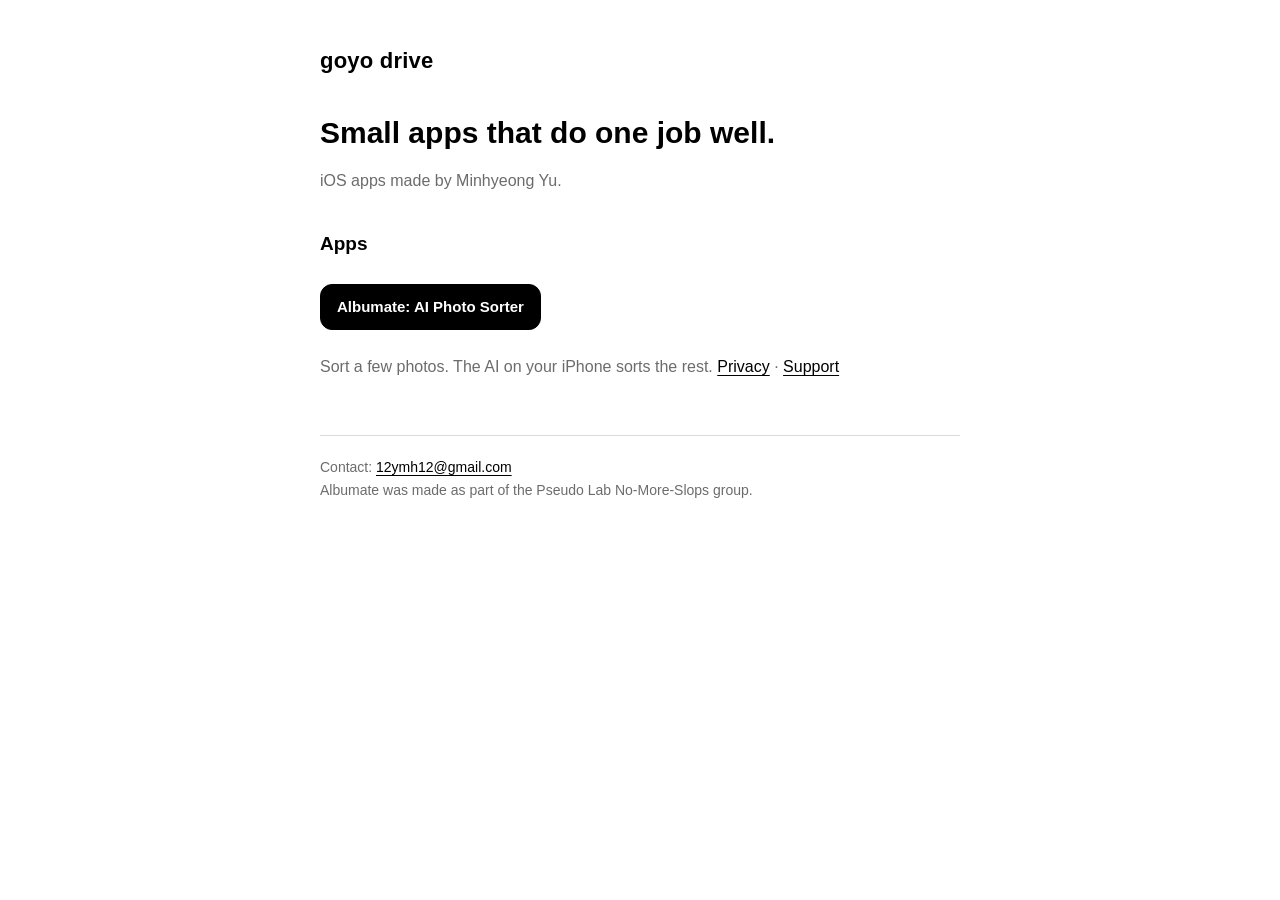
==== index.html @ 3b49fcf7 "Update albumate pages" ====
<!doctype html>
<html lang="en">
<head>
<meta charset="utf-8">
<meta name="viewport" content="width=device-width, initial-scale=1">
<title>goyo drive</title>
<meta name="description" content="Small iOS apps by goyo drive.">
<link rel="stylesheet" href="albumate/style.css">
</head>
<body>
<main>
  <header><span class="wordmark">goyo drive</span></header>
  <h1>Small apps that do one job well.</h1>
  <p class="muted">iOS apps made by Minhyeong Yu.</p>

  <h2>Apps</h2>
  <div class="links">
    <a class="primary" href="albumate/">Albumate: AI Photo Sorter</a>
  </div>
  <p class="muted">Sort a few photos. The AI on your iPhone sorts the rest. <a href="albumate/privacy/">Privacy</a> · <a href="albumate/support/">Support</a></p>

  <footer>
    Contact: <a href="mailto:12ymh12@gmail.com">12ymh12@gmail.com</a><br>
    Albumate was made as part of the Pseudo Lab No-More-Slops group.
  </footer>
</main>
</body>
</html>
---- albumate/style.css ----
/* Albumate 소개·정책 페이지. 앱과 같은 흑백 톤. */
:root {
  --ink: #000;
  --paper: #fff;
  --muted: rgba(0, 0, 0, 0.58);
  --rule: rgba(0, 0, 0, 0.14);
  color-scheme: light dark;
}
@media (prefers-color-scheme: dark) {
  :root { --ink: #fff; --paper: #000; --muted: rgba(255, 255, 255, 0.6); --rule: rgba(255, 255, 255, 0.16); }
}
* { box-sizing: border-box; }
body {
  margin: 0;
  background: var(--paper);
  color: var(--ink);
  font: 16px/1.6 -apple-system, BlinkMacSystemFont, "SF Pro Text", "Apple SD Gothic Neo", "Helvetica Neue", sans-serif;
  -webkit-font-smoothing: antialiased;
}
main { max-width: 680px; margin: 0 auto; padding: 48px 20px 80px; }
header { display: flex; align-items: center; gap: 14px; margin-bottom: 40px; }
header img { width: 56px; height: 56px; border-radius: 13px; }
header a { color: inherit; text-decoration: none; }
.wordmark { font: 600 22px/1.2 -apple-system, "SF Pro Display", sans-serif; font-stretch: expanded; letter-spacing: 0.01em; }
h1 { font-size: 30px; line-height: 1.25; margin: 0 0 8px; font-weight: 600; font-stretch: expanded; }
h2 { font-size: 19px; margin: 36px 0 8px; font-weight: 600; }
h3 { font-size: 16px; margin: 24px 0 4px; font-weight: 600; }
p, li { color: var(--ink); }
.muted, .meta { color: var(--muted); }
.meta { font-size: 14px; }
a { color: var(--ink); text-underline-offset: 3px; }
hr { border: 0; border-top: 1px solid var(--rule); margin: 48px 0; }
ul { padding-left: 20px; }
nav.lang { font-size: 14px; margin-bottom: 28px; }
nav.lang a { margin-right: 14px; }
.links { display: flex; flex-wrap: wrap; gap: 10px; margin: 24px 0; }
.links a {
  border: 1px solid var(--rule); border-radius: 12px; padding: 10px 16px;
  text-decoration: none; font-weight: 600; font-size: 15px;
}
.links a.primary { background: var(--ink); color: var(--paper); border-color: var(--ink); }
footer { margin-top: 56px; padding-top: 20px; border-top: 1px solid var(--rule); font-size: 14px; color: var(--muted); }
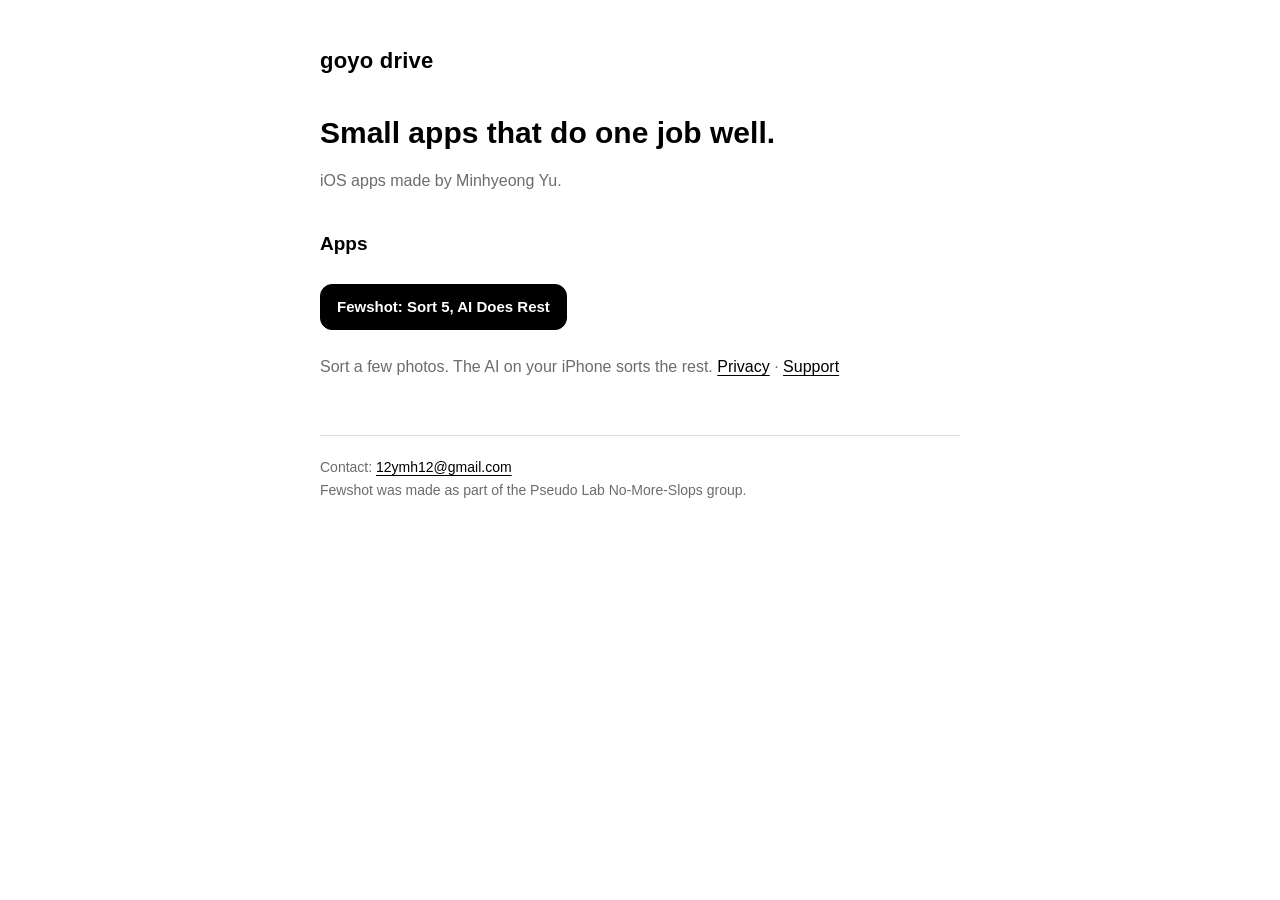
==== commit 7c7c4013: "Update fewshot pages" ====
--- a/index.html
+++ b/index.html
@@ -5,7 +5,7 @@
 <meta name="viewport" content="width=device-width, initial-scale=1">
 <title>goyo drive</title>
 <meta name="description" content="Small iOS apps by goyo drive.">
-<link rel="stylesheet" href="albumate/style.css">
+<link rel="stylesheet" href="fewshot/style.css">
 </head>
 <body>
 <main>
@@ -15,13 +15,13 @@
 
   <h2>Apps</h2>
   <div class="links">
-    <a class="primary" href="albumate/">Albumate: AI Photo Sorter</a>
+    <a class="primary" href="fewshot/">Fewshot: Sort 5, AI Does Rest</a>
   </div>
-  <p class="muted">Sort a few photos. The AI on your iPhone sorts the rest. <a href="albumate/privacy/">Privacy</a> · <a href="albumate/support/">Support</a></p>
+  <p class="muted">Sort a few photos. The AI on your iPhone sorts the rest. <a href="fewshot/privacy/">Privacy</a> · <a href="fewshot/support/">Support</a></p>
 
   <footer>
     Contact: <a href="mailto:12ymh12@gmail.com">12ymh12@gmail.com</a><br>
-    Albumate was made as part of the Pseudo Lab No-More-Slops group.
+    Fewshot was made as part of the Pseudo Lab No-More-Slops group.
   </footer>
 </main>
 </body>
--- a/fewshot/style.css
+++ b/fewshot/style.css
@@ -0,0 +1,42 @@
+/* Fewshot 소개·정책 페이지. 앱과 같은 흑백 톤. */
+:root {
+  --ink: #000;
+  --paper: #fff;
+  --muted: rgba(0, 0, 0, 0.58);
+  --rule: rgba(0, 0, 0, 0.14);
+  color-scheme: light dark;
+}
+@media (prefers-color-scheme: dark) {
+  :root { --ink: #fff; --paper: #000; --muted: rgba(255, 255, 255, 0.6); --rule: rgba(255, 255, 255, 0.16); }
+}
+* { box-sizing: border-box; }
+body {
+  margin: 0;
+  background: var(--paper);
+  color: var(--ink);
+  font: 16px/1.6 -apple-system, BlinkMacSystemFont, "SF Pro Text", "Apple SD Gothic Neo", "Helvetica Neue", sans-serif;
+  -webkit-font-smoothing: antialiased;
+}
+main { max-width: 680px; margin: 0 auto; padding: 48px 20px 80px; }
+header { display: flex; align-items: center; gap: 14px; margin-bottom: 40px; }
+header img { width: 56px; height: 56px; border-radius: 13px; }
+header a { color: inherit; text-decoration: none; }
+.wordmark { font: 600 22px/1.2 -apple-system, "SF Pro Display", sans-serif; font-stretch: expanded; letter-spacing: 0.01em; }
+h1 { font-size: 30px; line-height: 1.25; margin: 0 0 8px; font-weight: 600; font-stretch: expanded; }
+h2 { font-size: 19px; margin: 36px 0 8px; font-weight: 600; }
+h3 { font-size: 16px; margin: 24px 0 4px; font-weight: 600; }
+p, li { color: var(--ink); }
+.muted, .meta { color: var(--muted); }
+.meta { font-size: 14px; }
+a { color: var(--ink); text-underline-offset: 3px; }
+hr { border: 0; border-top: 1px solid var(--rule); margin: 48px 0; }
+ul { padding-left: 20px; }
+nav.lang { font-size: 14px; margin-bottom: 28px; }
+nav.lang a { margin-right: 14px; }
+.links { display: flex; flex-wrap: wrap; gap: 10px; margin: 24px 0; }
+.links a {
+  border: 1px solid var(--rule); border-radius: 12px; padding: 10px 16px;
+  text-decoration: none; font-weight: 600; font-size: 15px;
+}
+.links a.primary { background: var(--ink); color: var(--paper); border-color: var(--ink); }
+footer { margin-top: 56px; padding-top: 20px; border-top: 1px solid var(--rule); font-size: 14px; color: var(--muted); }
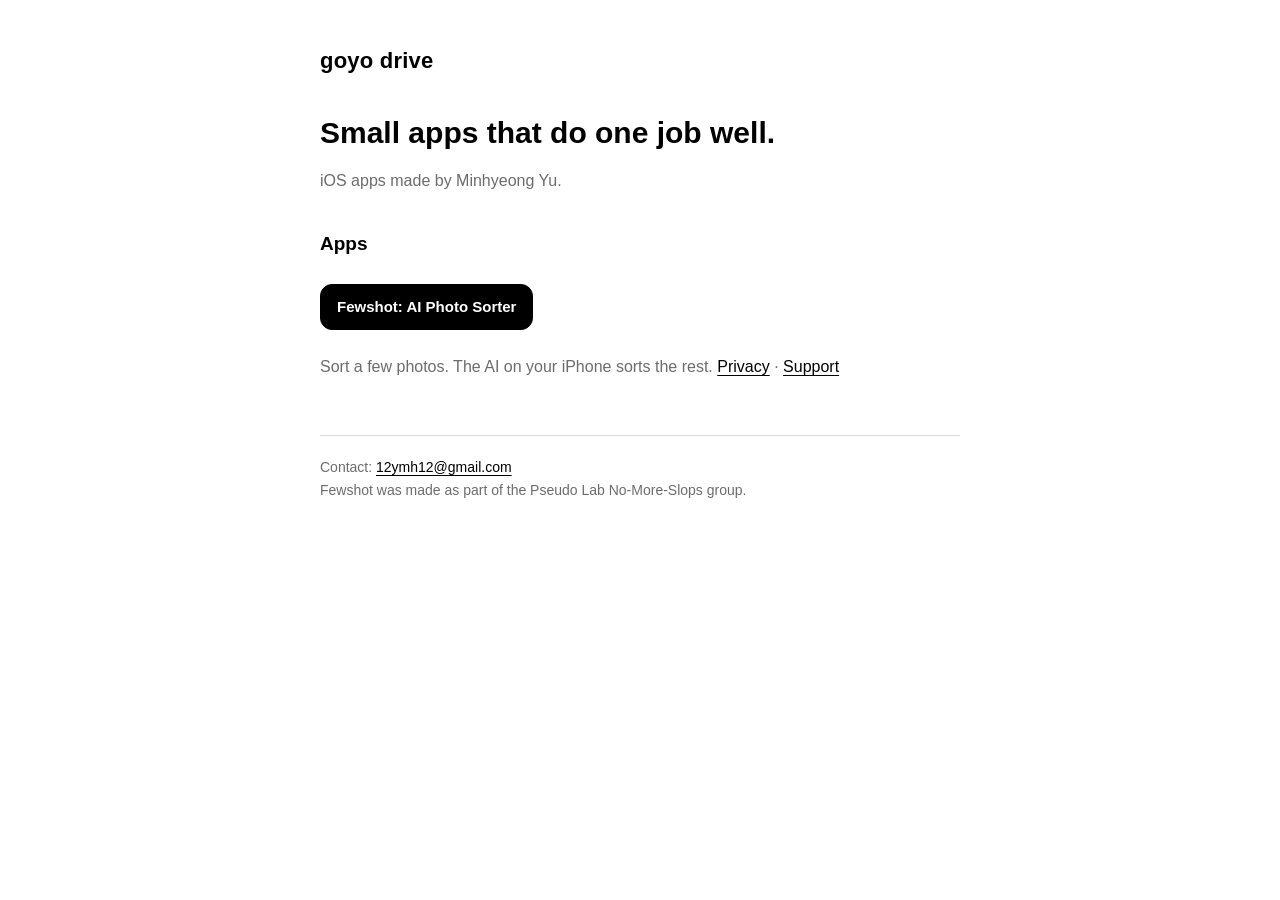
==== commit 5ed00084: "Update fewshot pages" ====
--- a/index.html
+++ b/index.html
@@ -15,7 +15,7 @@
 
   <h2>Apps</h2>
   <div class="links">
-    <a class="primary" href="fewshot/">Fewshot: Sort 5, AI Does Rest</a>
+    <a class="primary" href="fewshot/">Fewshot: AI Photo Sorter</a>
   </div>
   <p class="muted">Sort a few photos. The AI on your iPhone sorts the rest. <a href="fewshot/privacy/">Privacy</a> · <a href="fewshot/support/">Support</a></p>
 
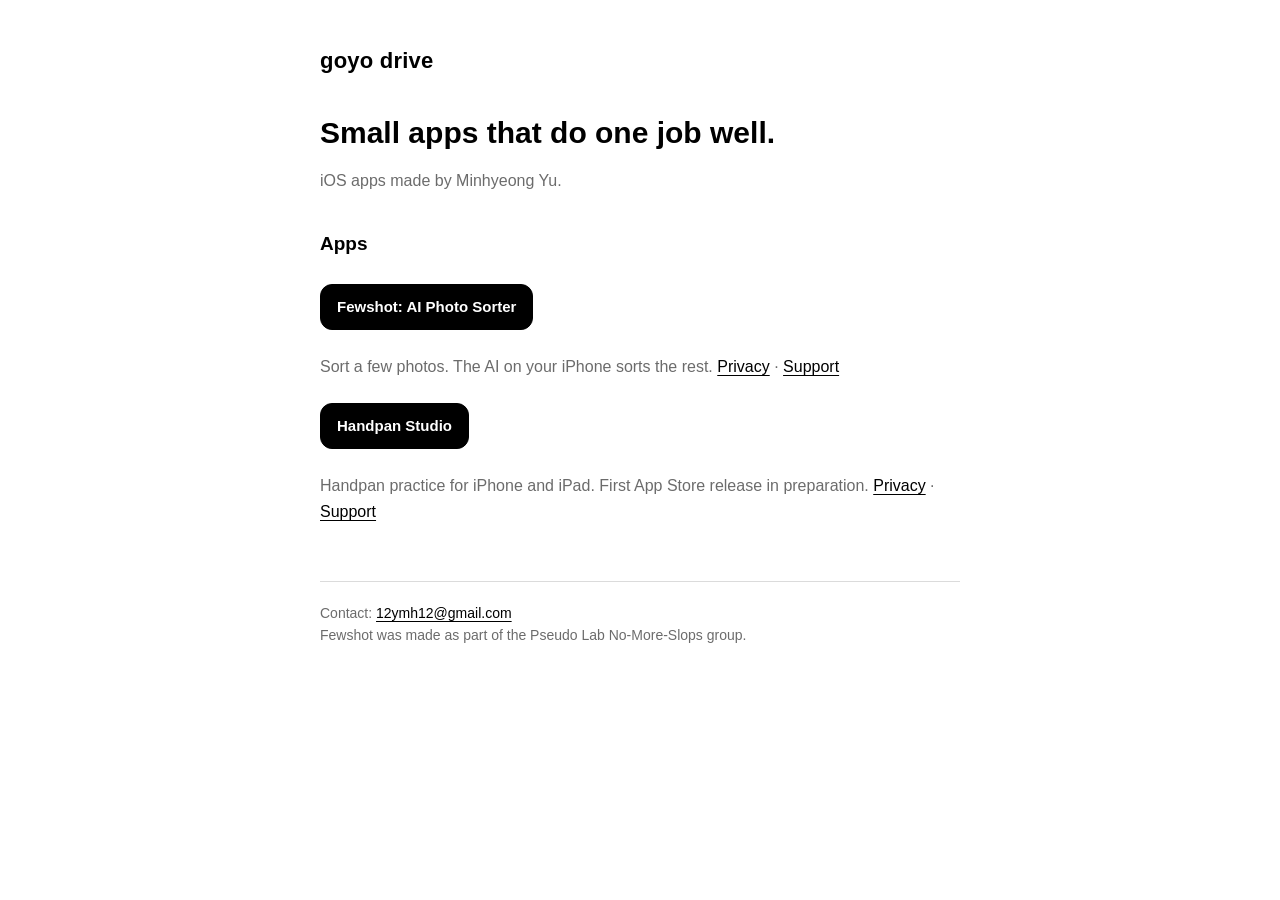
==== commit 1d7f10d7: "Publish bilingual Handpan Studio support and legal pages" ====
--- a/index.html
+++ b/index.html
@@ -19,6 +19,12 @@
   </div>
   <p class="muted">Sort a few photos. The AI on your iPhone sorts the rest. <a href="fewshot/privacy/">Privacy</a> · <a href="fewshot/support/">Support</a></p>
 
+
+  <div class="links">
+    <a class="primary" href="handpan/">Handpan Studio</a>
+  </div>
+  <p class="muted">Handpan practice for iPhone and iPad. First App Store release in preparation. <a href="handpan/privacy/">Privacy</a> · <a href="handpan/support/">Support</a></p>
+
   <footer>
     Contact: <a href="mailto:12ymh12@gmail.com">12ymh12@gmail.com</a><br>
     Fewshot was made as part of the Pseudo Lab No-More-Slops group.
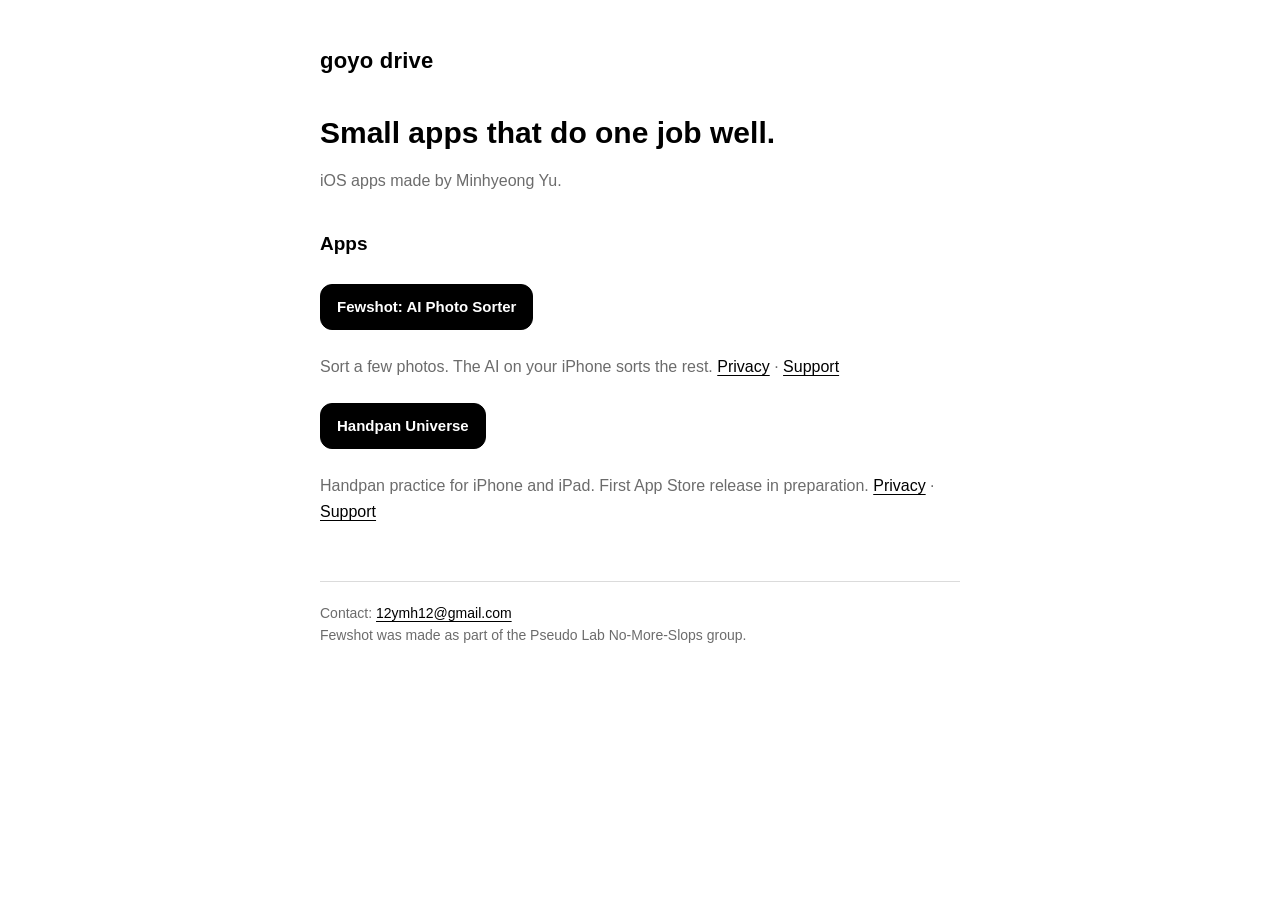
==== commit 0c7649fa: "Rename Handpan public pages to Handpan Universe" ====
--- a/index.html
+++ b/index.html
@@ -21,7 +21,7 @@
 
 
   <div class="links">
-    <a class="primary" href="handpan/">Handpan Studio</a>
+    <a class="primary" href="handpan/">Handpan Universe</a>
   </div>
   <p class="muted">Handpan practice for iPhone and iPad. First App Store release in preparation. <a href="handpan/privacy/">Privacy</a> · <a href="handpan/support/">Support</a></p>
 
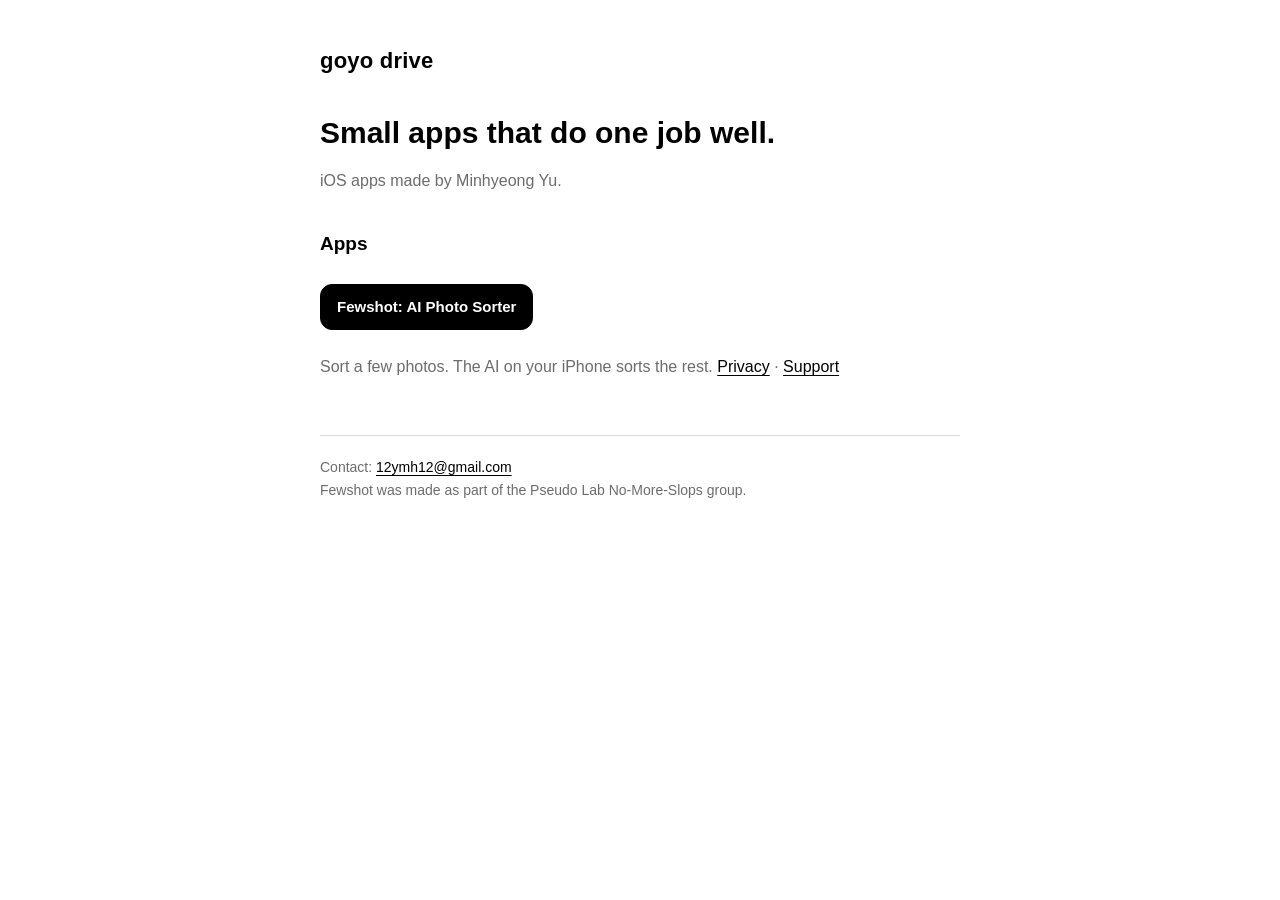
==== commit 80251904: "Update fewshot pages" ====
--- a/index.html
+++ b/index.html
@@ -19,12 +19,6 @@
   </div>
   <p class="muted">Sort a few photos. The AI on your iPhone sorts the rest. <a href="fewshot/privacy/">Privacy</a> · <a href="fewshot/support/">Support</a></p>
 
-
-  <div class="links">
-    <a class="primary" href="handpan/">Handpan Universe</a>
-  </div>
-  <p class="muted">Handpan practice for iPhone and iPad. First App Store release in preparation. <a href="handpan/privacy/">Privacy</a> · <a href="handpan/support/">Support</a></p>
-
   <footer>
     Contact: <a href="mailto:12ymh12@gmail.com">12ymh12@gmail.com</a><br>
     Fewshot was made as part of the Pseudo Lab No-More-Slops group.
